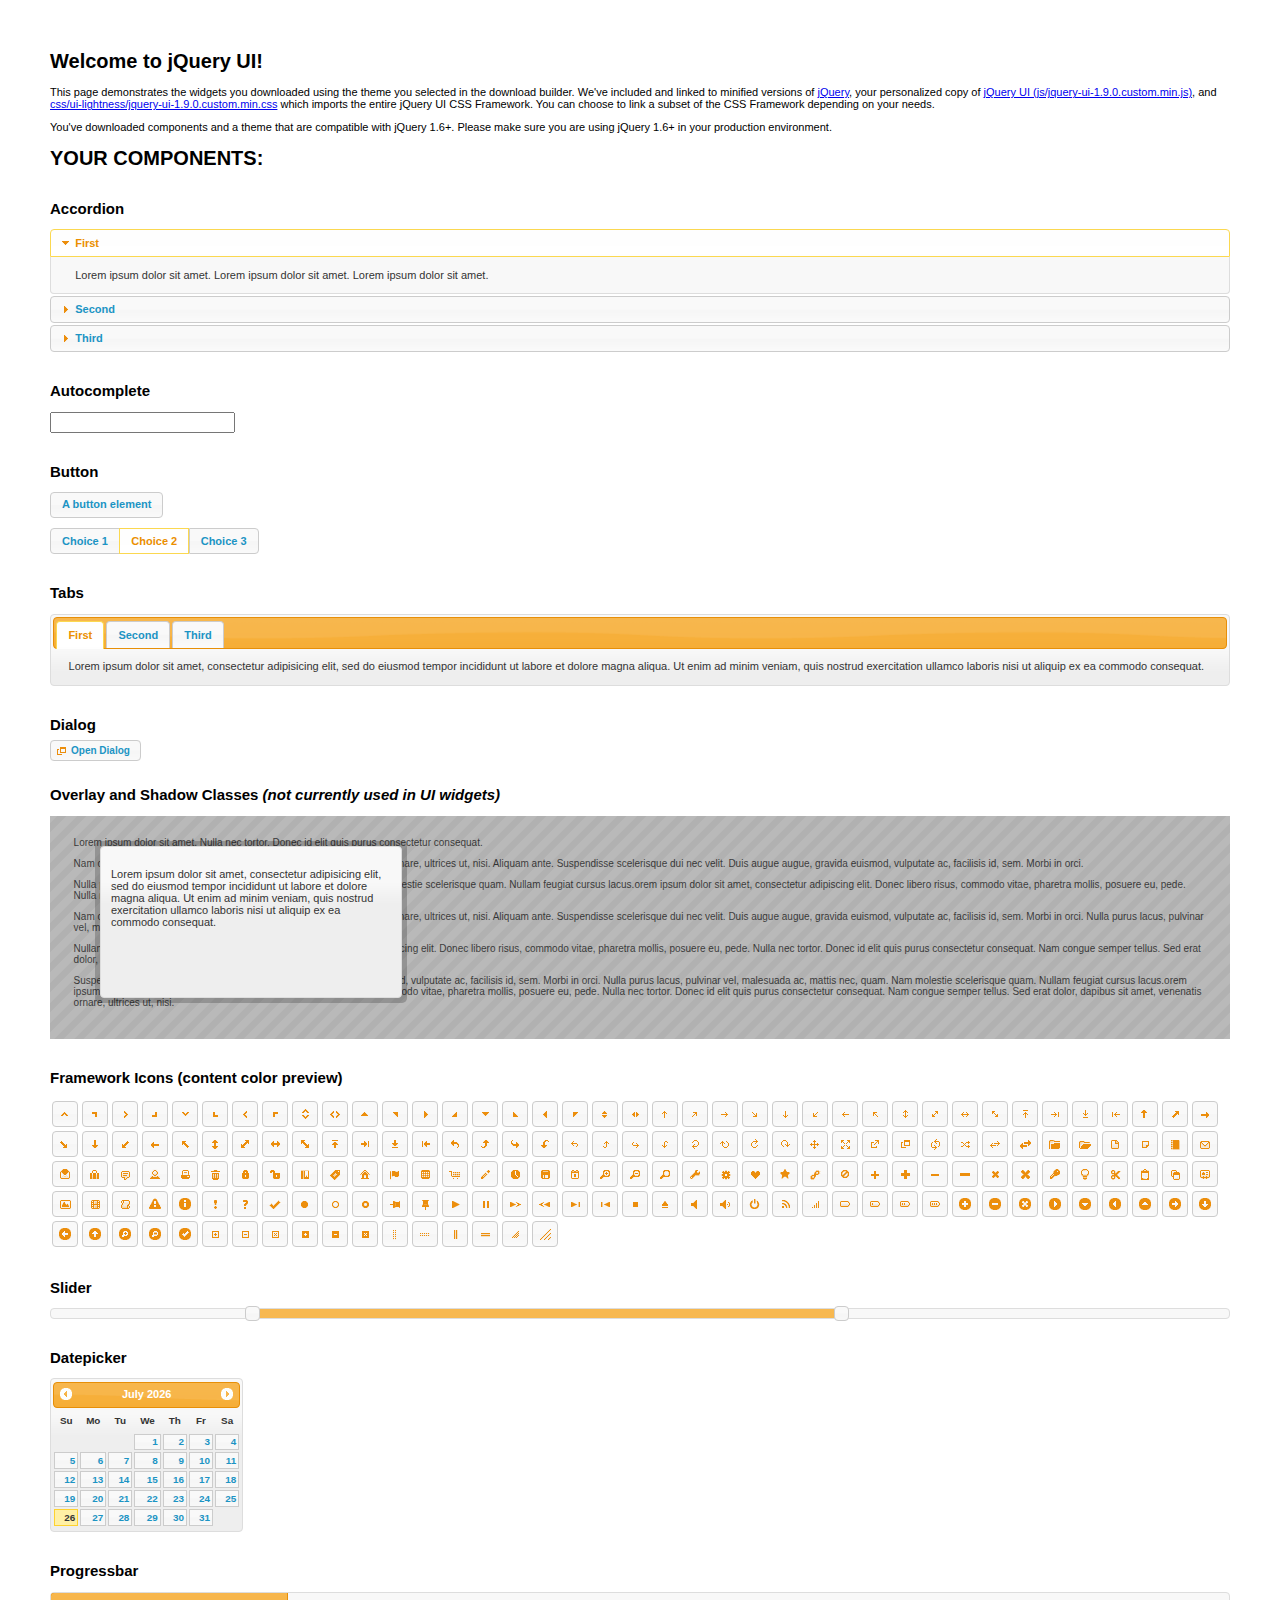
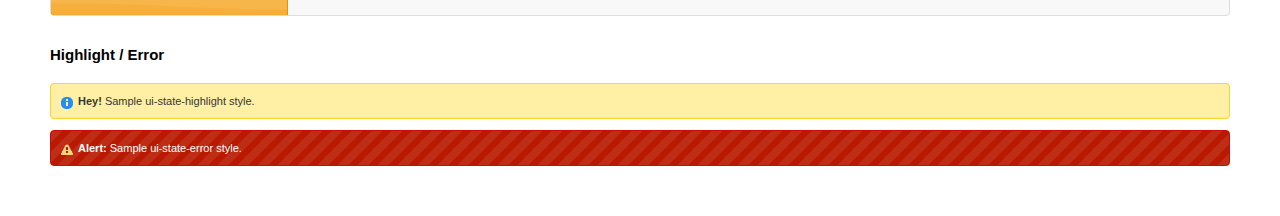
==== html/pg_stats_reporter/package/jquery-ui-1.9.0.custom/index.html @ 0f055aad "pg_stats_reporterのソースリポジトリ作成" ====
<!doctype html>
<html lang="us">
<head>
	<meta charset="utf-8">
	<title>jQuery UI Example Page</title>
	<link href="css/ui-lightness/jquery-ui-1.9.0.custom.css" rel="stylesheet">
	<script src="js/jquery-1.8.2.js"></script>
	<script src="js/jquery-ui-1.9.0.custom.js"></script>
	<script>
	$(function() {
		
		$( "#accordion" ).accordion();
		

		
		var availableTags = [
			"ActionScript",
			"AppleScript",
			"Asp",
			"BASIC",
			"C",
			"C++",
			"Clojure",
			"COBOL",
			"ColdFusion",
			"Erlang",
			"Fortran",
			"Groovy",
			"Haskell",
			"Java",
			"JavaScript",
			"Lisp",
			"Perl",
			"PHP",
			"Python",
			"Ruby",
			"Scala",
			"Scheme"
		];
		$( "#autocomplete" ).autocomplete({
			source: availableTags
		});
		

		
		$( "#button" ).button();
		$( "#radioset" ).buttonset();
		

		
		$( "#tabs" ).tabs();
		

		
		$( "#dialog" ).dialog({
			autoOpen: false,
			width: 400,
			buttons: [
				{
					text: "Ok",
					click: function() {
						$( this ).dialog( "close" );
					}
				},
				{
					text: "Cancel",
					click: function() {
						$( this ).dialog( "close" );
					}
				}
			]
		});

		// Link to open the dialog
		$( "#dialog-link" ).click(function( event ) {
			$( "#dialog" ).dialog( "open" );
			event.preventDefault();
		});
		

		
		$( "#datepicker" ).datepicker({
			inline: true
		});
		

		
		$( "#slider" ).slider({
			range: true,
			values: [ 17, 67 ]
		});
		

		
		$( "#progressbar" ).progressbar({
			value: 20
		});
		

		// Hover states on the static widgets
		$( "#dialog-link, #icons li" ).hover(
			function() {
				$( this ).addClass( "ui-state-hover" );
			},
			function() {
				$( this ).removeClass( "ui-state-hover" );
			}
		);
	});
	</script>
	<style>
	body{
		font: 62.5% "Trebuchet MS", sans-serif;
		margin: 50px;
	}
	.demoHeaders {
		margin-top: 2em;
	}
	#dialog-link {
		padding: .4em 1em .4em 20px;
		text-decoration: none;
		position: relative;
	}
	#dialog-link span.ui-icon {
		margin: 0 5px 0 0;
		position: absolute;
		left: .2em;
		top: 50%;
		margin-top: -8px;
	}
	#icons {
		margin: 0;
		padding: 0;
	}
	#icons li {
		margin: 2px;
		position: relative;
		padding: 4px 0;
		cursor: pointer;
		float: left;
		list-style: none;
	}
	#icons span.ui-icon {
		float: left;
		margin: 0 4px;
	}
	</style>
</head>
<body>

<h1>Welcome to jQuery UI!</h1>

<div class="ui-widget">
	<p>This page demonstrates the widgets you downloaded using the theme you selected in the download builder. We've included and linked to minified versions of <a href="js/jquery-1.8.2.js">jQuery</a>, your personalized copy of <a href="js/jquery-ui-1.9.0.custom.min.js">jQuery UI (js/jquery-ui-1.9.0.custom.min.js)</a>, and <a href="css/ui-lightness/jquery-ui-1.9.0.custom.min.css">css/ui-lightness/jquery-ui-1.9.0.custom.min.css</a> which imports the entire jQuery UI CSS Framework. You can choose to link a subset of the CSS Framework depending on your needs. </p>
	<p>You've downloaded components and a theme that are compatible with jQuery 1.6+. Please make sure you are using jQuery 1.6+ in your production environment.</p>
</div>

<h1>YOUR COMPONENTS:</h1>


<!-- Accordion -->
<h2 class="demoHeaders">Accordion</h2>
<div id="accordion">
	<h3>First</h3>
	<div>Lorem ipsum dolor sit amet. Lorem ipsum dolor sit amet. Lorem ipsum dolor sit amet.</div>
	<h3>Second</h3>
	<div>Phasellus mattis tincidunt nibh.</div>
	<h3>Third</h3>
	<div>Nam dui erat, auctor a, dignissim quis.</div>
</div>



<!-- Autocomplete -->
<h2 class="demoHeaders">Autocomplete</h2>
<div>
	<input id="autocomplete" title="type &quot;a&quot;">
</div>



<!-- Button -->
<h2 class="demoHeaders">Button</h2>
<button id="button">A button element</button>
<form style="margin-top: 1em;">
	<div id="radioset">
		<input type="radio" id="radio1" name="radio"><label for="radio1">Choice 1</label>
		<input type="radio" id="radio2" name="radio" checked="checked"><label for="radio2">Choice 2</label>
		<input type="radio" id="radio3" name="radio"><label for="radio3">Choice 3</label>
	</div>
</form>



<!-- Tabs -->
<h2 class="demoHeaders">Tabs</h2>
<div id="tabs">
	<ul>
		<li><a href="#tabs-1">First</a></li>
		<li><a href="#tabs-2">Second</a></li>
		<li><a href="#tabs-3">Third</a></li>
	</ul>
	<div id="tabs-1">Lorem ipsum dolor sit amet, consectetur adipisicing elit, sed do eiusmod tempor incididunt ut labore et dolore magna aliqua. Ut enim ad minim veniam, quis nostrud exercitation ullamco laboris nisi ut aliquip ex ea commodo consequat.</div>
	<div id="tabs-2">Phasellus mattis tincidunt nibh. Cras orci urna, blandit id, pretium vel, aliquet ornare, felis. Maecenas scelerisque sem non nisl. Fusce sed lorem in enim dictum bibendum.</div>
	<div id="tabs-3">Nam dui erat, auctor a, dignissim quis, sollicitudin eu, felis. Pellentesque nisi urna, interdum eget, sagittis et, consequat vestibulum, lacus. Mauris porttitor ullamcorper augue.</div>
</div>



<!-- Dialog NOTE: Dialog is not generated by UI in this demo so it can be visually styled in themeroller-->
<h2 class="demoHeaders">Dialog</h2>
<p><a href="#" id="dialog-link" class="ui-state-default ui-corner-all"><span class="ui-icon ui-icon-newwin"></span>Open Dialog</a></p>

<h2 class="demoHeaders">Overlay and Shadow Classes <em>(not currently used in UI widgets)</em></h2>
<div style="position: relative; width: 96%; height: 200px; padding:1% 2%; overflow:hidden;" class="fakewindowcontain">
	<p>Lorem ipsum dolor sit amet,  Nulla nec tortor. Donec id elit quis purus consectetur consequat. </p><p>Nam congue semper tellus. Sed erat dolor, dapibus sit amet, venenatis ornare, ultrices ut, nisi. Aliquam ante. Suspendisse scelerisque dui nec velit. Duis augue augue, gravida euismod, vulputate ac, facilisis id, sem. Morbi in orci. </p><p>Nulla purus lacus, pulvinar vel, malesuada ac, mattis nec, quam. Nam molestie scelerisque quam. Nullam feugiat cursus lacus.orem ipsum dolor sit amet, consectetur adipiscing elit. Donec libero risus, commodo vitae, pharetra mollis, posuere eu, pede. Nulla nec tortor. Donec id elit quis purus consectetur consequat. </p><p>Nam congue semper tellus. Sed erat dolor, dapibus sit amet, venenatis ornare, ultrices ut, nisi. Aliquam ante. Suspendisse scelerisque dui nec velit. Duis augue augue, gravida euismod, vulputate ac, facilisis id, sem. Morbi in orci. Nulla purus lacus, pulvinar vel, malesuada ac, mattis nec, quam. Nam molestie scelerisque quam. </p><p>Nullam feugiat cursus lacus.orem ipsum dolor sit amet, consectetur adipiscing elit. Donec libero risus, commodo vitae, pharetra mollis, posuere eu, pede. Nulla nec tortor. Donec id elit quis purus consectetur consequat. Nam congue semper tellus. Sed erat dolor, dapibus sit amet, venenatis ornare, ultrices ut, nisi. Aliquam ante. </p><p>Suspendisse scelerisque dui nec velit. Duis augue augue, gravida euismod, vulputate ac, facilisis id, sem. Morbi in orci. Nulla purus lacus, pulvinar vel, malesuada ac, mattis nec, quam. Nam molestie scelerisque quam. Nullam feugiat cursus lacus.orem ipsum dolor sit amet, consectetur adipiscing elit. Donec libero risus, commodo vitae, pharetra mollis, posuere eu, pede. Nulla nec tortor. Donec id elit quis purus consectetur consequat. Nam congue semper tellus. Sed erat dolor, dapibus sit amet, venenatis ornare, ultrices ut, nisi. </p>

	<!-- ui-dialog -->
	<div class="ui-overlay"><div class="ui-widget-overlay"></div><div class="ui-widget-shadow ui-corner-all" style="width: 302px; height: 152px; position: absolute; left: 50px; top: 30px;"></div></div>
	<div style="position: absolute; width: 280px; height: 130px;left: 50px; top: 30px; padding: 10px;" class="ui-widget ui-widget-content ui-corner-all">
		<div class="ui-dialog-content ui-widget-content" style="background: none; border: 0;">
			<p>Lorem ipsum dolor sit amet, consectetur adipisicing elit, sed do eiusmod tempor incididunt ut labore et dolore magna aliqua. Ut enim ad minim veniam, quis nostrud exercitation ullamco laboris nisi ut aliquip ex ea commodo consequat.</p>
		</div>
	</div>

</div>

<!-- ui-dialog -->
<div id="dialog" title="Dialog Title">
	<p>Lorem ipsum dolor sit amet, consectetur adipisicing elit, sed do eiusmod tempor incididunt ut labore et dolore magna aliqua. Ut enim ad minim veniam, quis nostrud exercitation ullamco laboris nisi ut aliquip ex ea commodo consequat.</p>
</div>



<h2 class="demoHeaders">Framework Icons (content color preview)</h2>
<ul id="icons" class="ui-widget ui-helper-clearfix">
	<li class="ui-state-default ui-corner-all" title=".ui-icon-carat-1-n"><span class="ui-icon ui-icon-carat-1-n"></span></li>
	<li class="ui-state-default ui-corner-all" title=".ui-icon-carat-1-ne"><span class="ui-icon ui-icon-carat-1-ne"></span></li>
	<li class="ui-state-default ui-corner-all" title=".ui-icon-carat-1-e"><span class="ui-icon ui-icon-carat-1-e"></span></li>
	<li class="ui-state-default ui-corner-all" title=".ui-icon-carat-1-se"><span class="ui-icon ui-icon-carat-1-se"></span></li>
	<li class="ui-state-default ui-corner-all" title=".ui-icon-carat-1-s"><span class="ui-icon ui-icon-carat-1-s"></span></li>
	<li class="ui-state-default ui-corner-all" title=".ui-icon-carat-1-sw"><span class="ui-icon ui-icon-carat-1-sw"></span></li>
	<li class="ui-state-default ui-corner-all" title=".ui-icon-carat-1-w"><span class="ui-icon ui-icon-carat-1-w"></span></li>
	<li class="ui-state-default ui-corner-all" title=".ui-icon-carat-1-nw"><span class="ui-icon ui-icon-carat-1-nw"></span></li>
	<li class="ui-state-default ui-corner-all" title=".ui-icon-carat-2-n-s"><span class="ui-icon ui-icon-carat-2-n-s"></span></li>
	<li class="ui-state-default ui-corner-all" title=".ui-icon-carat-2-e-w"><span class="ui-icon ui-icon-carat-2-e-w"></span></li>
	<li class="ui-state-default ui-corner-all" title=".ui-icon-triangle-1-n"><span class="ui-icon ui-icon-triangle-1-n"></span></li>
	<li class="ui-state-default ui-corner-all" title=".ui-icon-triangle-1-ne"><span class="ui-icon ui-icon-triangle-1-ne"></span></li>
	<li class="ui-state-default ui-corner-all" title=".ui-icon-triangle-1-e"><span class="ui-icon ui-icon-triangle-1-e"></span></li>
	<li class="ui-state-default ui-corner-all" title=".ui-icon-triangle-1-se"><span class="ui-icon ui-icon-triangle-1-se"></span></li>
	<li class="ui-state-default ui-corner-all" title=".ui-icon-triangle-1-s"><span class="ui-icon ui-icon-triangle-1-s"></span></li>
	<li class="ui-state-default ui-corner-all" title=".ui-icon-triangle-1-sw"><span class="ui-icon ui-icon-triangle-1-sw"></span></li>
	<li class="ui-state-default ui-corner-all" title=".ui-icon-triangle-1-w"><span class="ui-icon ui-icon-triangle-1-w"></span></li>
	<li class="ui-state-default ui-corner-all" title=".ui-icon-triangle-1-nw"><span class="ui-icon ui-icon-triangle-1-nw"></span></li>
	<li class="ui-state-default ui-corner-all" title=".ui-icon-triangle-2-n-s"><span class="ui-icon ui-icon-triangle-2-n-s"></span></li>
	<li class="ui-state-default ui-corner-all" title=".ui-icon-triangle-2-e-w"><span class="ui-icon ui-icon-triangle-2-e-w"></span></li>
	<li class="ui-state-default ui-corner-all" title=".ui-icon-arrow-1-n"><span class="ui-icon ui-icon-arrow-1-n"></span></li>
	<li class="ui-state-default ui-corner-all" title=".ui-icon-arrow-1-ne"><span class="ui-icon ui-icon-arrow-1-ne"></span></li>
	<li class="ui-state-default ui-corner-all" title=".ui-icon-arrow-1-e"><span class="ui-icon ui-icon-arrow-1-e"></span></li>
	<li class="ui-state-default ui-corner-all" title=".ui-icon-arrow-1-se"><span class="ui-icon ui-icon-arrow-1-se"></span></li>
	<li class="ui-state-default ui-corner-all" title=".ui-icon-arrow-1-s"><span class="ui-icon ui-icon-arrow-1-s"></span></li>
	<li class="ui-state-default ui-corner-all" title=".ui-icon-arrow-1-sw"><span class="ui-icon ui-icon-arrow-1-sw"></span></li>
	<li class="ui-state-default ui-corner-all" title=".ui-icon-arrow-1-w"><span class="ui-icon ui-icon-arrow-1-w"></span></li>
	<li class="ui-state-default ui-corner-all" title=".ui-icon-arrow-1-nw"><span class="ui-icon ui-icon-arrow-1-nw"></span></li>
	<li class="ui-state-default ui-corner-all" title=".ui-icon-arrow-2-n-s"><span class="ui-icon ui-icon-arrow-2-n-s"></span></li>
	<li class="ui-state-default ui-corner-all" title=".ui-icon-arrow-2-ne-sw"><span class="ui-icon ui-icon-arrow-2-ne-sw"></span></li>
	<li class="ui-state-default ui-corner-all" title=".ui-icon-arrow-2-e-w"><span class="ui-icon ui-icon-arrow-2-e-w"></span></li>
	<li class="ui-state-default ui-corner-all" title=".ui-icon-arrow-2-se-nw"><span class="ui-icon ui-icon-arrow-2-se-nw"></span></li>
	<li class="ui-state-default ui-corner-all" title=".ui-icon-arrowstop-1-n"><span class="ui-icon ui-icon-arrowstop-1-n"></span></li>
	<li class="ui-state-default ui-corner-all" title=".ui-icon-arrowstop-1-e"><span class="ui-icon ui-icon-arrowstop-1-e"></span></li>
	<li class="ui-state-default ui-corner-all" title=".ui-icon-arrowstop-1-s"><span class="ui-icon ui-icon-arrowstop-1-s"></span></li>
	<li class="ui-state-default ui-corner-all" title=".ui-icon-arrowstop-1-w"><span class="ui-icon ui-icon-arrowstop-1-w"></span></li>
	<li class="ui-state-default ui-corner-all" title=".ui-icon-arrowthick-1-n"><span class="ui-icon ui-icon-arrowthick-1-n"></span></li>
	<li class="ui-state-default ui-corner-all" title=".ui-icon-arrowthick-1-ne"><span class="ui-icon ui-icon-arrowthick-1-ne"></span></li>
	<li class="ui-state-default ui-corner-all" title=".ui-icon-arrowthick-1-e"><span class="ui-icon ui-icon-arrowthick-1-e"></span></li>
	<li class="ui-state-default ui-corner-all" title=".ui-icon-arrowthick-1-se"><span class="ui-icon ui-icon-arrowthick-1-se"></span></li>
	<li class="ui-state-default ui-corner-all" title=".ui-icon-arrowthick-1-s"><span class="ui-icon ui-icon-arrowthick-1-s"></span></li>
	<li class="ui-state-default ui-corner-all" title=".ui-icon-arrowthick-1-sw"><span class="ui-icon ui-icon-arrowthick-1-sw"></span></li>
	<li class="ui-state-default ui-corner-all" title=".ui-icon-arrowthick-1-w"><span class="ui-icon ui-icon-arrowthick-1-w"></span></li>
	<li class="ui-state-default ui-corner-all" title=".ui-icon-arrowthick-1-nw"><span class="ui-icon ui-icon-arrowthick-1-nw"></span></li>
	<li class="ui-state-default ui-corner-all" title=".ui-icon-arrowthick-2-n-s"><span class="ui-icon ui-icon-arrowthick-2-n-s"></span></li>
	<li class="ui-state-default ui-corner-all" title=".ui-icon-arrowthick-2-ne-sw"><span class="ui-icon ui-icon-arrowthick-2-ne-sw"></span></li>
	<li class="ui-state-default ui-corner-all" title=".ui-icon-arrowthick-2-e-w"><span class="ui-icon ui-icon-arrowthick-2-e-w"></span></li>
	<li class="ui-state-default ui-corner-all" title=".ui-icon-arrowthick-2-se-nw"><span class="ui-icon ui-icon-arrowthick-2-se-nw"></span></li>
	<li class="ui-state-default ui-corner-all" title=".ui-icon-arrowthickstop-1-n"><span class="ui-icon ui-icon-arrowthickstop-1-n"></span></li>
	<li class="ui-state-default ui-corner-all" title=".ui-icon-arrowthickstop-1-e"><span class="ui-icon ui-icon-arrowthickstop-1-e"></span></li>
	<li class="ui-state-default ui-corner-all" title=".ui-icon-arrowthickstop-1-s"><span class="ui-icon ui-icon-arrowthickstop-1-s"></span></li>
	<li class="ui-state-default ui-corner-all" title=".ui-icon-arrowthickstop-1-w"><span class="ui-icon ui-icon-arrowthickstop-1-w"></span></li>
	<li class="ui-state-default ui-corner-all" title=".ui-icon-arrowreturnthick-1-w"><span class="ui-icon ui-icon-arrowreturnthick-1-w"></span></li>
	<li class="ui-state-default ui-corner-all" title=".ui-icon-arrowreturnthick-1-n"><span class="ui-icon ui-icon-arrowreturnthick-1-n"></span></li>
	<li class="ui-state-default ui-corner-all" title=".ui-icon-arrowreturnthick-1-e"><span class="ui-icon ui-icon-arrowreturnthick-1-e"></span></li>
	<li class="ui-state-default ui-corner-all" title=".ui-icon-arrowreturnthick-1-s"><span class="ui-icon ui-icon-arrowreturnthick-1-s"></span></li>
	<li class="ui-state-default ui-corner-all" title=".ui-icon-arrowreturn-1-w"><span class="ui-icon ui-icon-arrowreturn-1-w"></span></li>
	<li class="ui-state-default ui-corner-all" title=".ui-icon-arrowreturn-1-n"><span class="ui-icon ui-icon-arrowreturn-1-n"></span></li>
	<li class="ui-state-default ui-corner-all" title=".ui-icon-arrowreturn-1-e"><span class="ui-icon ui-icon-arrowreturn-1-e"></span></li>
	<li class="ui-state-default ui-corner-all" title=".ui-icon-arrowreturn-1-s"><span class="ui-icon ui-icon-arrowreturn-1-s"></span></li>
	<li class="ui-state-default ui-corner-all" title=".ui-icon-arrowrefresh-1-w"><span class="ui-icon ui-icon-arrowrefresh-1-w"></span></li>
	<li class="ui-state-default ui-corner-all" title=".ui-icon-arrowrefresh-1-n"><span class="ui-icon ui-icon-arrowrefresh-1-n"></span></li>
	<li class="ui-state-default ui-corner-all" title=".ui-icon-arrowrefresh-1-e"><span class="ui-icon ui-icon-arrowrefresh-1-e"></span></li>
	<li class="ui-state-default ui-corner-all" title=".ui-icon-arrowrefresh-1-s"><span class="ui-icon ui-icon-arrowrefresh-1-s"></span></li>
	<li class="ui-state-default ui-corner-all" title=".ui-icon-arrow-4"><span class="ui-icon ui-icon-arrow-4"></span></li>
	<li class="ui-state-default ui-corner-all" title=".ui-icon-arrow-4-diag"><span class="ui-icon ui-icon-arrow-4-diag"></span></li>
	<li class="ui-state-default ui-corner-all" title=".ui-icon-extlink"><span class="ui-icon ui-icon-extlink"></span></li>
	<li class="ui-state-default ui-corner-all" title=".ui-icon-newwin"><span class="ui-icon ui-icon-newwin"></span></li>
	<li class="ui-state-default ui-corner-all" title=".ui-icon-refresh"><span class="ui-icon ui-icon-refresh"></span></li>
	<li class="ui-state-default ui-corner-all" title=".ui-icon-shuffle"><span class="ui-icon ui-icon-shuffle"></span></li>
	<li class="ui-state-default ui-corner-all" title=".ui-icon-transfer-e-w"><span class="ui-icon ui-icon-transfer-e-w"></span></li>
	<li class="ui-state-default ui-corner-all" title=".ui-icon-transferthick-e-w"><span class="ui-icon ui-icon-transferthick-e-w"></span></li>
	<li class="ui-state-default ui-corner-all" title=".ui-icon-folder-collapsed"><span class="ui-icon ui-icon-folder-collapsed"></span></li>
	<li class="ui-state-default ui-corner-all" title=".ui-icon-folder-open"><span class="ui-icon ui-icon-folder-open"></span></li>
	<li class="ui-state-default ui-corner-all" title=".ui-icon-document"><span class="ui-icon ui-icon-document"></span></li>
	<li class="ui-state-default ui-corner-all" title=".ui-icon-document-b"><span class="ui-icon ui-icon-document-b"></span></li>
	<li class="ui-state-default ui-corner-all" title=".ui-icon-note"><span class="ui-icon ui-icon-note"></span></li>
	<li class="ui-state-default ui-corner-all" title=".ui-icon-mail-closed"><span class="ui-icon ui-icon-mail-closed"></span></li>
	<li class="ui-state-default ui-corner-all" title=".ui-icon-mail-open"><span class="ui-icon ui-icon-mail-open"></span></li>
	<li class="ui-state-default ui-corner-all" title=".ui-icon-suitcase"><span class="ui-icon ui-icon-suitcase"></span></li>
	<li class="ui-state-default ui-corner-all" title=".ui-icon-comment"><span class="ui-icon ui-icon-comment"></span></li>
	<li class="ui-state-default ui-corner-all" title=".ui-icon-person"><span class="ui-icon ui-icon-person"></span></li>
	<li class="ui-state-default ui-corner-all" title=".ui-icon-print"><span class="ui-icon ui-icon-print"></span></li>
	<li class="ui-state-default ui-corner-all" title=".ui-icon-trash"><span class="ui-icon ui-icon-trash"></span></li>
	<li class="ui-state-default ui-corner-all" title=".ui-icon-locked"><span class="ui-icon ui-icon-locked"></span></li>
	<li class="ui-state-default ui-corner-all" title=".ui-icon-unlocked"><span class="ui-icon ui-icon-unlocked"></span></li>
	<li class="ui-state-default ui-corner-all" title=".ui-icon-bookmark"><span class="ui-icon ui-icon-bookmark"></span></li>
	<li class="ui-state-default ui-corner-all" title=".ui-icon-tag"><span class="ui-icon ui-icon-tag"></span></li>
	<li class="ui-state-default ui-corner-all" title=".ui-icon-home"><span class="ui-icon ui-icon-home"></span></li>
	<li class="ui-state-default ui-corner-all" title=".ui-icon-flag"><span class="ui-icon ui-icon-flag"></span></li>
	<li class="ui-state-default ui-corner-all" title=".ui-icon-calculator"><span class="ui-icon ui-icon-calculator"></span></li>
	<li class="ui-state-default ui-corner-all" title=".ui-icon-cart"><span class="ui-icon ui-icon-cart"></span></li>
	<li class="ui-state-default ui-corner-all" title=".ui-icon-pencil"><span class="ui-icon ui-icon-pencil"></span></li>
	<li class="ui-state-default ui-corner-all" title=".ui-icon-clock"><span class="ui-icon ui-icon-clock"></span></li>
	<li class="ui-state-default ui-corner-all" title=".ui-icon-disk"><span class="ui-icon ui-icon-disk"></span></li>
	<li class="ui-state-default ui-corner-all" title=".ui-icon-calendar"><span class="ui-icon ui-icon-calendar"></span></li>
	<li class="ui-state-default ui-corner-all" title=".ui-icon-zoomin"><span class="ui-icon ui-icon-zoomin"></span></li>
	<li class="ui-state-default ui-corner-all" title=".ui-icon-zoomout"><span class="ui-icon ui-icon-zoomout"></span></li>
	<li class="ui-state-default ui-corner-all" title=".ui-icon-search"><span class="ui-icon ui-icon-search"></span></li>
	<li class="ui-state-default ui-corner-all" title=".ui-icon-wrench"><span class="ui-icon ui-icon-wrench"></span></li>
	<li class="ui-state-default ui-corner-all" title=".ui-icon-gear"><span class="ui-icon ui-icon-gear"></span></li>
	<li class="ui-state-default ui-corner-all" title=".ui-icon-heart"><span class="ui-icon ui-icon-heart"></span></li>
	<li class="ui-state-default ui-corner-all" title=".ui-icon-star"><span class="ui-icon ui-icon-star"></span></li>
	<li class="ui-state-default ui-corner-all" title=".ui-icon-link"><span class="ui-icon ui-icon-link"></span></li>
	<li class="ui-state-default ui-corner-all" title=".ui-icon-cancel"><span class="ui-icon ui-icon-cancel"></span></li>
	<li class="ui-state-default ui-corner-all" title=".ui-icon-plus"><span class="ui-icon ui-icon-plus"></span></li>
	<li class="ui-state-default ui-corner-all" title=".ui-icon-plusthick"><span class="ui-icon ui-icon-plusthick"></span></li>
	<li class="ui-state-default ui-corner-all" title=".ui-icon-minus"><span class="ui-icon ui-icon-minus"></span></li>
	<li class="ui-state-default ui-corner-all" title=".ui-icon-minusthick"><span class="ui-icon ui-icon-minusthick"></span></li>
	<li class="ui-state-default ui-corner-all" title=".ui-icon-close"><span class="ui-icon ui-icon-close"></span></li>
	<li class="ui-state-default ui-corner-all" title=".ui-icon-closethick"><span class="ui-icon ui-icon-closethick"></span></li>
	<li class="ui-state-default ui-corner-all" title=".ui-icon-key"><span class="ui-icon ui-icon-key"></span></li>
	<li class="ui-state-default ui-corner-all" title=".ui-icon-lightbulb"><span class="ui-icon ui-icon-lightbulb"></span></li>
	<li class="ui-state-default ui-corner-all" title=".ui-icon-scissors"><span class="ui-icon ui-icon-scissors"></span></li>
	<li class="ui-state-default ui-corner-all" title=".ui-icon-clipboard"><span class="ui-icon ui-icon-clipboard"></span></li>
	<li class="ui-state-default ui-corner-all" title=".ui-icon-copy"><span class="ui-icon ui-icon-copy"></span></li>
	<li class="ui-state-default ui-corner-all" title=".ui-icon-contact"><span class="ui-icon ui-icon-contact"></span></li>
	<li class="ui-state-default ui-corner-all" title=".ui-icon-image"><span class="ui-icon ui-icon-image"></span></li>
	<li class="ui-state-default ui-corner-all" title=".ui-icon-video"><span class="ui-icon ui-icon-video"></span></li>
	<li class="ui-state-default ui-corner-all" title=".ui-icon-script"><span class="ui-icon ui-icon-script"></span></li>
	<li class="ui-state-default ui-corner-all" title=".ui-icon-alert"><span class="ui-icon ui-icon-alert"></span></li>
	<li class="ui-state-default ui-corner-all" title=".ui-icon-info"><span class="ui-icon ui-icon-info"></span></li>
	<li class="ui-state-default ui-corner-all" title=".ui-icon-notice"><span class="ui-icon ui-icon-notice"></span></li>
	<li class="ui-state-default ui-corner-all" title=".ui-icon-help"><span class="ui-icon ui-icon-help"></span></li>
	<li class="ui-state-default ui-corner-all" title=".ui-icon-check"><span class="ui-icon ui-icon-check"></span></li>
	<li class="ui-state-default ui-corner-all" title=".ui-icon-bullet"><span class="ui-icon ui-icon-bullet"></span></li>
	<li class="ui-state-default ui-corner-all" title=".ui-icon-radio-off"><span class="ui-icon ui-icon-radio-off"></span></li>
	<li class="ui-state-default ui-corner-all" title=".ui-icon-radio-on"><span class="ui-icon ui-icon-radio-on"></span></li>
	<li class="ui-state-default ui-corner-all" title=".ui-icon-pin-w"><span class="ui-icon ui-icon-pin-w"></span></li>
	<li class="ui-state-default ui-corner-all" title=".ui-icon-pin-s"><span class="ui-icon ui-icon-pin-s"></span></li>
	<li class="ui-state-default ui-corner-all" title=".ui-icon-play"><span class="ui-icon ui-icon-play"></span></li>
	<li class="ui-state-default ui-corner-all" title=".ui-icon-pause"><span class="ui-icon ui-icon-pause"></span></li>
	<li class="ui-state-default ui-corner-all" title=".ui-icon-seek-next"><span class="ui-icon ui-icon-seek-next"></span></li>
	<li class="ui-state-default ui-corner-all" title=".ui-icon-seek-prev"><span class="ui-icon ui-icon-seek-prev"></span></li>
	<li class="ui-state-default ui-corner-all" title=".ui-icon-seek-end"><span class="ui-icon ui-icon-seek-end"></span></li>
	<li class="ui-state-default ui-corner-all" title=".ui-icon-seek-first"><span class="ui-icon ui-icon-seek-first"></span></li>
	<li class="ui-state-default ui-corner-all" title=".ui-icon-stop"><span class="ui-icon ui-icon-stop"></span></li>
	<li class="ui-state-default ui-corner-all" title=".ui-icon-eject"><span class="ui-icon ui-icon-eject"></span></li>
	<li class="ui-state-default ui-corner-all" title=".ui-icon-volume-off"><span class="ui-icon ui-icon-volume-off"></span></li>
	<li class="ui-state-default ui-corner-all" title=".ui-icon-volume-on"><span class="ui-icon ui-icon-volume-on"></span></li>
	<li class="ui-state-default ui-corner-all" title=".ui-icon-power"><span class="ui-icon ui-icon-power"></span></li>
	<li class="ui-state-default ui-corner-all" title=".ui-icon-signal-diag"><span class="ui-icon ui-icon-signal-diag"></span></li>
	<li class="ui-state-default ui-corner-all" title=".ui-icon-signal"><span class="ui-icon ui-icon-signal"></span></li>
	<li class="ui-state-default ui-corner-all" title=".ui-icon-battery-0"><span class="ui-icon ui-icon-battery-0"></span></li>
	<li class="ui-state-default ui-corner-all" title=".ui-icon-battery-1"><span class="ui-icon ui-icon-battery-1"></span></li>
	<li class="ui-state-default ui-corner-all" title=".ui-icon-battery-2"><span class="ui-icon ui-icon-battery-2"></span></li>
	<li class="ui-state-default ui-corner-all" title=".ui-icon-battery-3"><span class="ui-icon ui-icon-battery-3"></span></li>
	<li class="ui-state-default ui-corner-all" title=".ui-icon-circle-plus"><span class="ui-icon ui-icon-circle-plus"></span></li>
	<li class="ui-state-default ui-corner-all" title=".ui-icon-circle-minus"><span class="ui-icon ui-icon-circle-minus"></span></li>
	<li class="ui-state-default ui-corner-all" title=".ui-icon-circle-close"><span class="ui-icon ui-icon-circle-close"></span></li>
	<li class="ui-state-default ui-corner-all" title=".ui-icon-circle-triangle-e"><span class="ui-icon ui-icon-circle-triangle-e"></span></li>
	<li class="ui-state-default ui-corner-all" title=".ui-icon-circle-triangle-s"><span class="ui-icon ui-icon-circle-triangle-s"></span></li>
	<li class="ui-state-default ui-corner-all" title=".ui-icon-circle-triangle-w"><span class="ui-icon ui-icon-circle-triangle-w"></span></li>
	<li class="ui-state-default ui-corner-all" title=".ui-icon-circle-triangle-n"><span class="ui-icon ui-icon-circle-triangle-n"></span></li>
	<li class="ui-state-default ui-corner-all" title=".ui-icon-circle-arrow-e"><span class="ui-icon ui-icon-circle-arrow-e"></span></li>
	<li class="ui-state-default ui-corner-all" title=".ui-icon-circle-arrow-s"><span class="ui-icon ui-icon-circle-arrow-s"></span></li>
	<li class="ui-state-default ui-corner-all" title=".ui-icon-circle-arrow-w"><span class="ui-icon ui-icon-circle-arrow-w"></span></li>
	<li class="ui-state-default ui-corner-all" title=".ui-icon-circle-arrow-n"><span class="ui-icon ui-icon-circle-arrow-n"></span></li>
	<li class="ui-state-default ui-corner-all" title=".ui-icon-circle-zoomin"><span class="ui-icon ui-icon-circle-zoomin"></span></li>
	<li class="ui-state-default ui-corner-all" title=".ui-icon-circle-zoomout"><span class="ui-icon ui-icon-circle-zoomout"></span></li>
	<li class="ui-state-default ui-corner-all" title=".ui-icon-circle-check"><span class="ui-icon ui-icon-circle-check"></span></li>
	<li class="ui-state-default ui-corner-all" title=".ui-icon-circlesmall-plus"><span class="ui-icon ui-icon-circlesmall-plus"></span></li>
	<li class="ui-state-default ui-corner-all" title=".ui-icon-circlesmall-minus"><span class="ui-icon ui-icon-circlesmall-minus"></span></li>
	<li class="ui-state-default ui-corner-all" title=".ui-icon-circlesmall-close"><span class="ui-icon ui-icon-circlesmall-close"></span></li>
	<li class="ui-state-default ui-corner-all" title=".ui-icon-squaresmall-plus"><span class="ui-icon ui-icon-squaresmall-plus"></span></li>
	<li class="ui-state-default ui-corner-all" title=".ui-icon-squaresmall-minus"><span class="ui-icon ui-icon-squaresmall-minus"></span></li>
	<li class="ui-state-default ui-corner-all" title=".ui-icon-squaresmall-close"><span class="ui-icon ui-icon-squaresmall-close"></span></li>
	<li class="ui-state-default ui-corner-all" title=".ui-icon-grip-dotted-vertical"><span class="ui-icon ui-icon-grip-dotted-vertical"></span></li>
	<li class="ui-state-default ui-corner-all" title=".ui-icon-grip-dotted-horizontal"><span class="ui-icon ui-icon-grip-dotted-horizontal"></span></li>
	<li class="ui-state-default ui-corner-all" title=".ui-icon-grip-solid-vertical"><span class="ui-icon ui-icon-grip-solid-vertical"></span></li>
	<li class="ui-state-default ui-corner-all" title=".ui-icon-grip-solid-horizontal"><span class="ui-icon ui-icon-grip-solid-horizontal"></span></li>
	<li class="ui-state-default ui-corner-all" title=".ui-icon-gripsmall-diagonal-se"><span class="ui-icon ui-icon-gripsmall-diagonal-se"></span></li>
	<li class="ui-state-default ui-corner-all" title=".ui-icon-grip-diagonal-se"><span class="ui-icon ui-icon-grip-diagonal-se"></span></li>
</ul>


<!-- Slider -->
<h2 class="demoHeaders">Slider</h2>
<div id="slider"></div>



<!-- Datepicker -->
<h2 class="demoHeaders">Datepicker</h2>
<div id="datepicker"></div>



<!-- Progressbar -->
<h2 class="demoHeaders">Progressbar</h2>
<div id="progressbar"></div>


<!-- Highlight / Error -->
<h2 class="demoHeaders">Highlight / Error</h2>
<div class="ui-widget">
	<div class="ui-state-highlight ui-corner-all" style="margin-top: 20px; padding: 0 .7em;">
		<p><span class="ui-icon ui-icon-info" style="float: left; margin-right: .3em;"></span>
		<strong>Hey!</strong> Sample ui-state-highlight style.</p>
	</div>
</div>
<br>
<div class="ui-widget">
	<div class="ui-state-error ui-corner-all" style="padding: 0 .7em;">
		<p><span class="ui-icon ui-icon-alert" style="float: left; margin-right: .3em;"></span>
		<strong>Alert:</strong> Sample ui-state-error style.</p>
	</div>
</div>

</body>
</html>
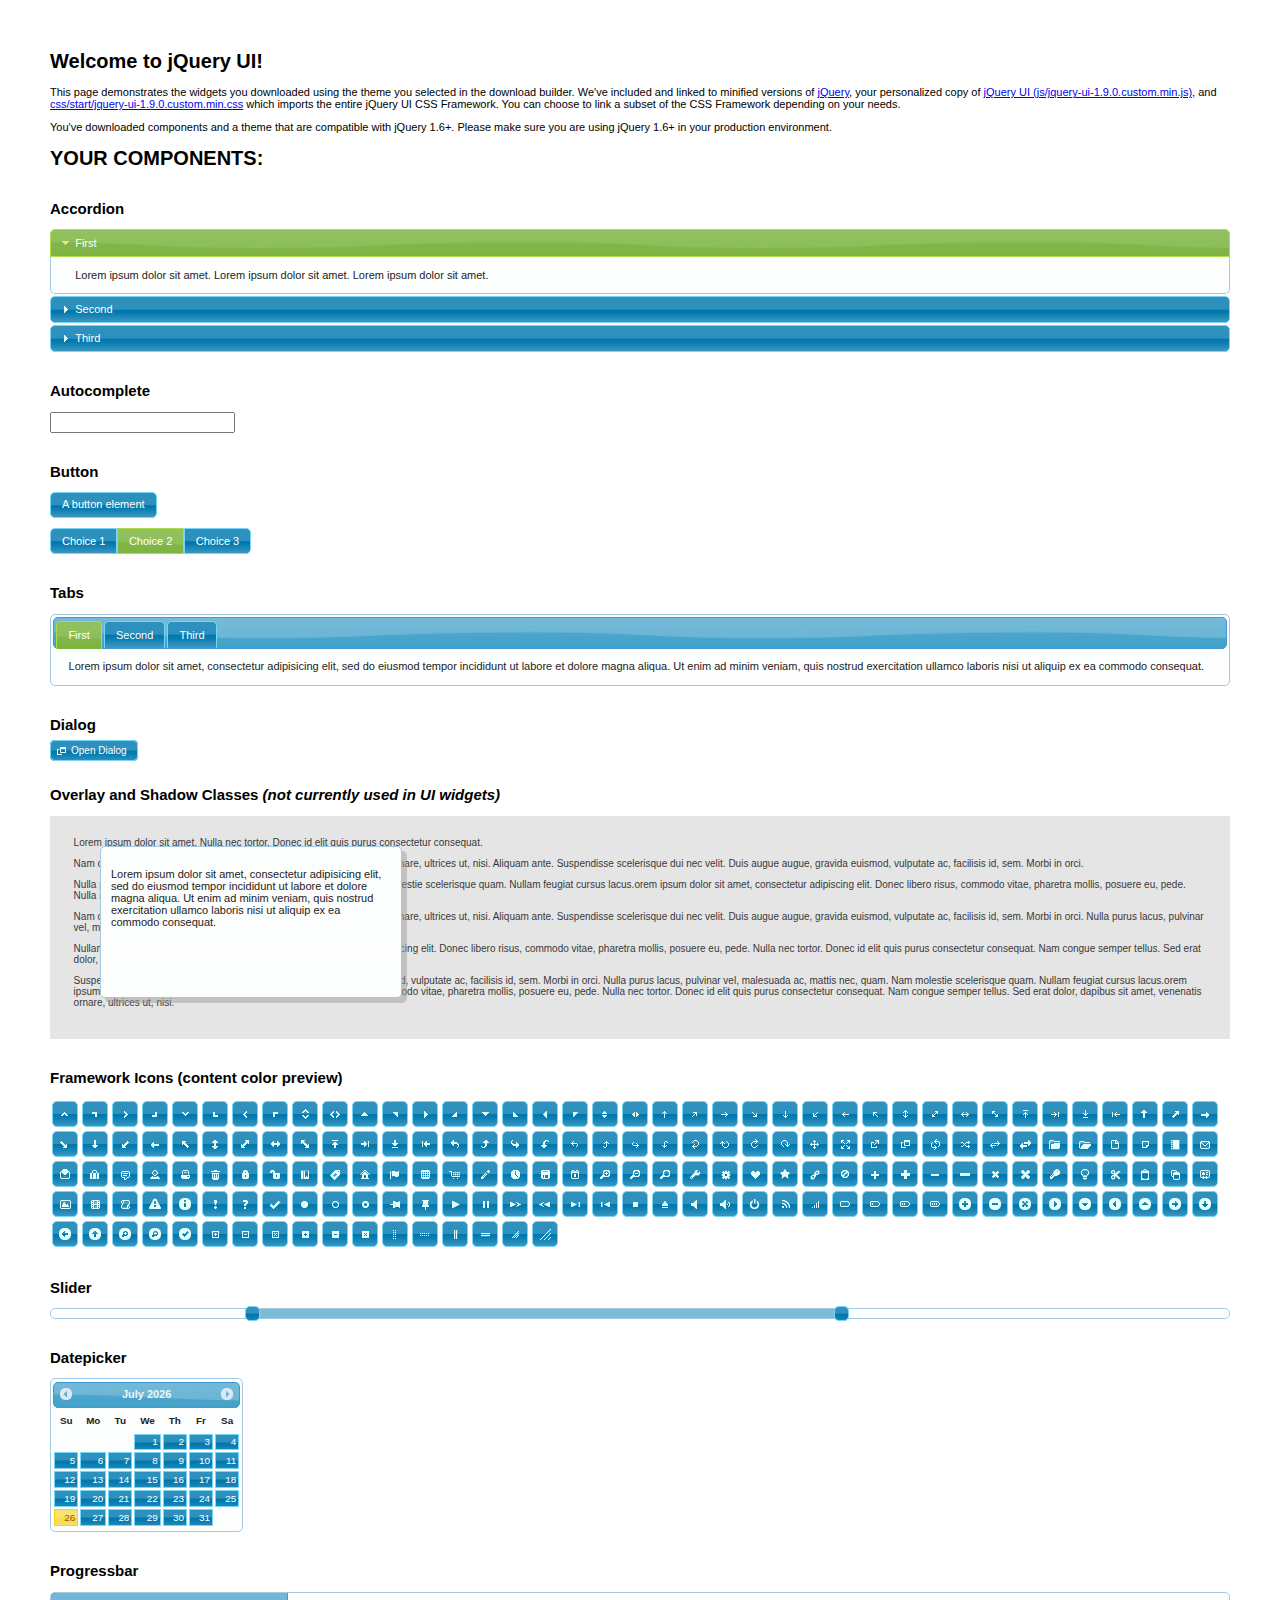
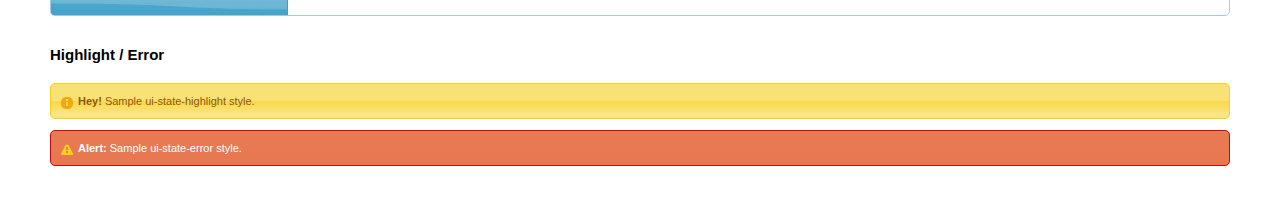
==== commit 6a3ceedc: "ソースリポジトリ作成時に登録していたパッケージを修正" ====
--- a/html/pg_stats_reporter/package/jquery-ui-1.9.0.custom/index.html
+++ b/html/pg_stats_reporter/package/jquery-ui-1.9.0.custom/index.html
@@ -3,7 +3,7 @@
 <head>
 	<meta charset="utf-8">
 	<title>jQuery UI Example Page</title>
-	<link href="css/ui-lightness/jquery-ui-1.9.0.custom.css" rel="stylesheet">
+	<link href="css/start/jquery-ui-1.9.0.custom.css" rel="stylesheet">
 	<script src="js/jquery-1.8.2.js"></script>
 	<script src="js/jquery-ui-1.9.0.custom.js"></script>
 	<script>
@@ -151,7 +151,7 @@
 <h1>Welcome to jQuery UI!</h1>
 
 <div class="ui-widget">
-	<p>This page demonstrates the widgets you downloaded using the theme you selected in the download builder. We've included and linked to minified versions of <a href="js/jquery-1.8.2.js">jQuery</a>, your personalized copy of <a href="js/jquery-ui-1.9.0.custom.min.js">jQuery UI (js/jquery-ui-1.9.0.custom.min.js)</a>, and <a href="css/ui-lightness/jquery-ui-1.9.0.custom.min.css">css/ui-lightness/jquery-ui-1.9.0.custom.min.css</a> which imports the entire jQuery UI CSS Framework. You can choose to link a subset of the CSS Framework depending on your needs. </p>
+	<p>This page demonstrates the widgets you downloaded using the theme you selected in the download builder. We've included and linked to minified versions of <a href="js/jquery-1.8.2.js">jQuery</a>, your personalized copy of <a href="js/jquery-ui-1.9.0.custom.min.js">jQuery UI (js/jquery-ui-1.9.0.custom.min.js)</a>, and <a href="css/start/jquery-ui-1.9.0.custom.min.css">css/start/jquery-ui-1.9.0.custom.min.css</a> which imports the entire jQuery UI CSS Framework. You can choose to link a subset of the CSS Framework depending on your needs. </p>
 	<p>You've downloaded components and a theme that are compatible with jQuery 1.6+. Please make sure you are using jQuery 1.6+ in your production environment.</p>
 </div>
 
